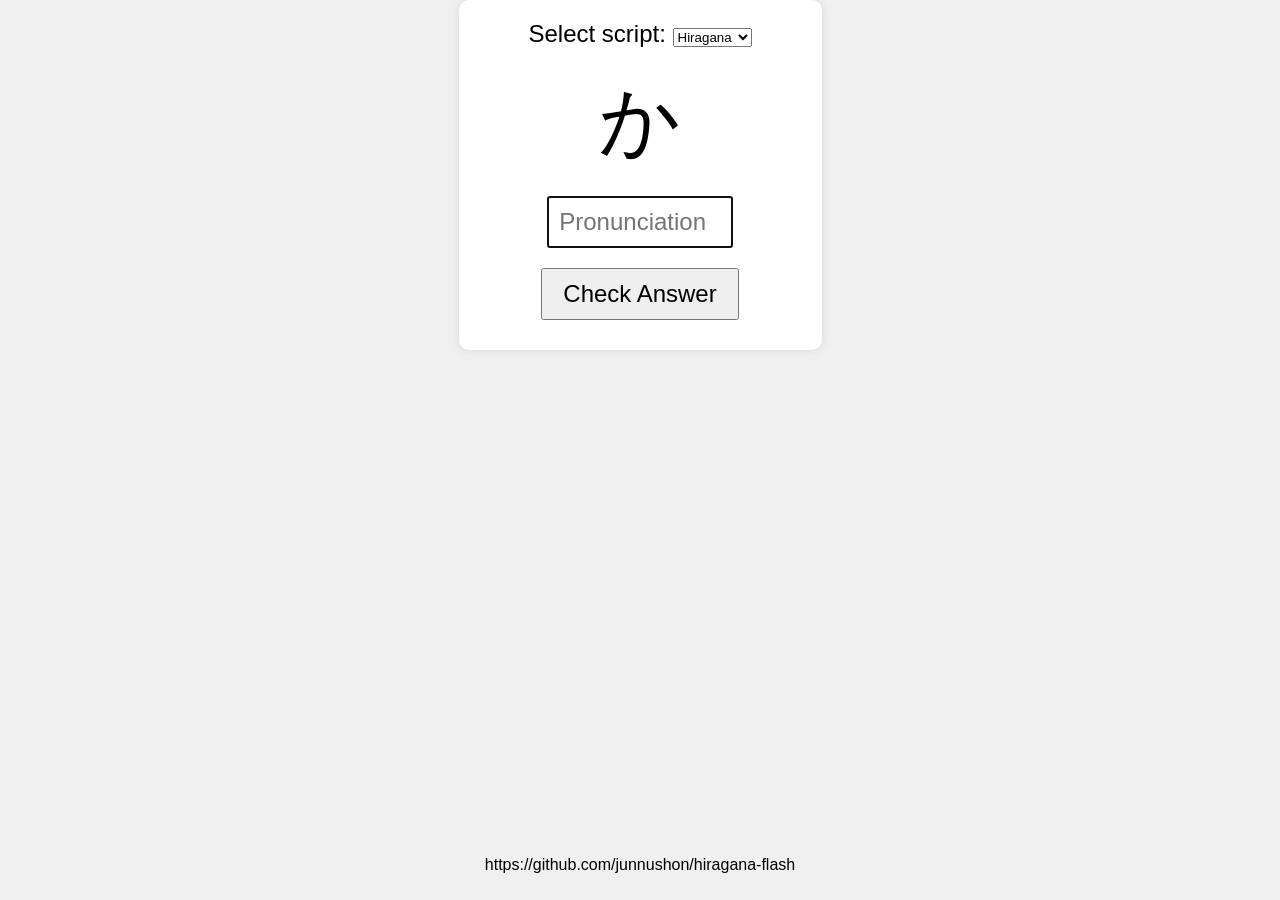
==== index.html @ 6f017093 "add google analytics" ====
<!DOCTYPE html>
<html lang="en">
<head>
    <meta charset="UTF-8">
    <meta name="viewport" content="width=device-width, initial-scale=1.0">
    <title>Japanese Flashcards</title>
    <meta name="description" content="Learn Japanese Hiragana and Katakana with flashcards. 히라가나/카타카나 암기/테스트">
    <link rel="stylesheet" href="styles.css">
</head>
<body>
    <div class="flash-card-container">
        <div id="selection">
            <label for="script-select">Select script:</label>
            <select id="script-select">
                <option value="hiragana">Hiragana</option>
                <option value="katakana">Katakana</option>
            </select>
        </div>
        <div id="flash-card" class="flash-card">
            <!-- Japanese character will be displayed here -->
        </div>
        <div id="answer-container">
            <input type="text" id="answer" placeholder="Pronunciation">
        </div>
        <button id="check-answer">Check Answer</button>
        <div id="result"></div>
        <button id="next-char" style="display: none;">Next</button>
    </div>
    <footer>
        <p><a href="https://github.com/junnushon/hiragana-flash" target="_blank">https://github.com/junnushon/hiragana-flash</a></p>
    </footer>
    <script src="script.js"></script>
    <!-- Google tag (gtag.js) -->
    <script async src="https://www.googletagmanager.com/gtag/js?id=G-B2SBD334RC"></script>
    <script>
    window.dataLayer = window.dataLayer || [];
    function gtag(){dataLayer.push(arguments);}
    gtag('js', new Date());

    gtag('config', 'G-B2SBD334RC');
    </script>
</body>
</html>
---- styles.css ----
body {
    font-family: Arial, sans-serif;
    display: flex;
    justify-content: center;
    align-items: center;
    flex-direction: column;
    height: 100vh;
    margin: 0;
    background-color: #f0f0f0;
}

.flash-card-container {
    text-align: center;
    background-color: white;
    padding: 20px;
    border-radius: 10px;
    box-shadow: 0 0 10px rgba(0, 0, 0, 0.1);
    margin-bottom: 20px;
}

.flash-card {
    font-size: 5rem;
    margin-bottom: 20px;
}

#answer-container {
    margin-bottom: 10px;
}

#answer {
    font-size: 1.5rem;
    padding: 10px;
    width: 50%;
}

button {
    font-size: 1.5rem;
    padding: 10px 20px;
    margin-top: 10px;
}

#result {
    margin-top: 10px;
    font-size: 1.5rem;
}

#selection {
    margin-bottom: 20px;
    font-size: 1.5rem;
}

footer {
    margin-top: auto;
    text-align: center;
    padding: 10px;
    font-size: 1rem;
}

footer a {
    color: #000;
    text-decoration: none;
}

footer a:hover {
    text-decoration: underline;
}

@media (max-width: 768px) {
    body {
        justify-content: flex-start;
        padding-top: 20px;
    }

    .flash-card-container {
        width: 90%;
        margin-top: 20px;
    }
}

@media (min-width: 769px) {
    .flash-card-container {
        margin: 0;
    }
}
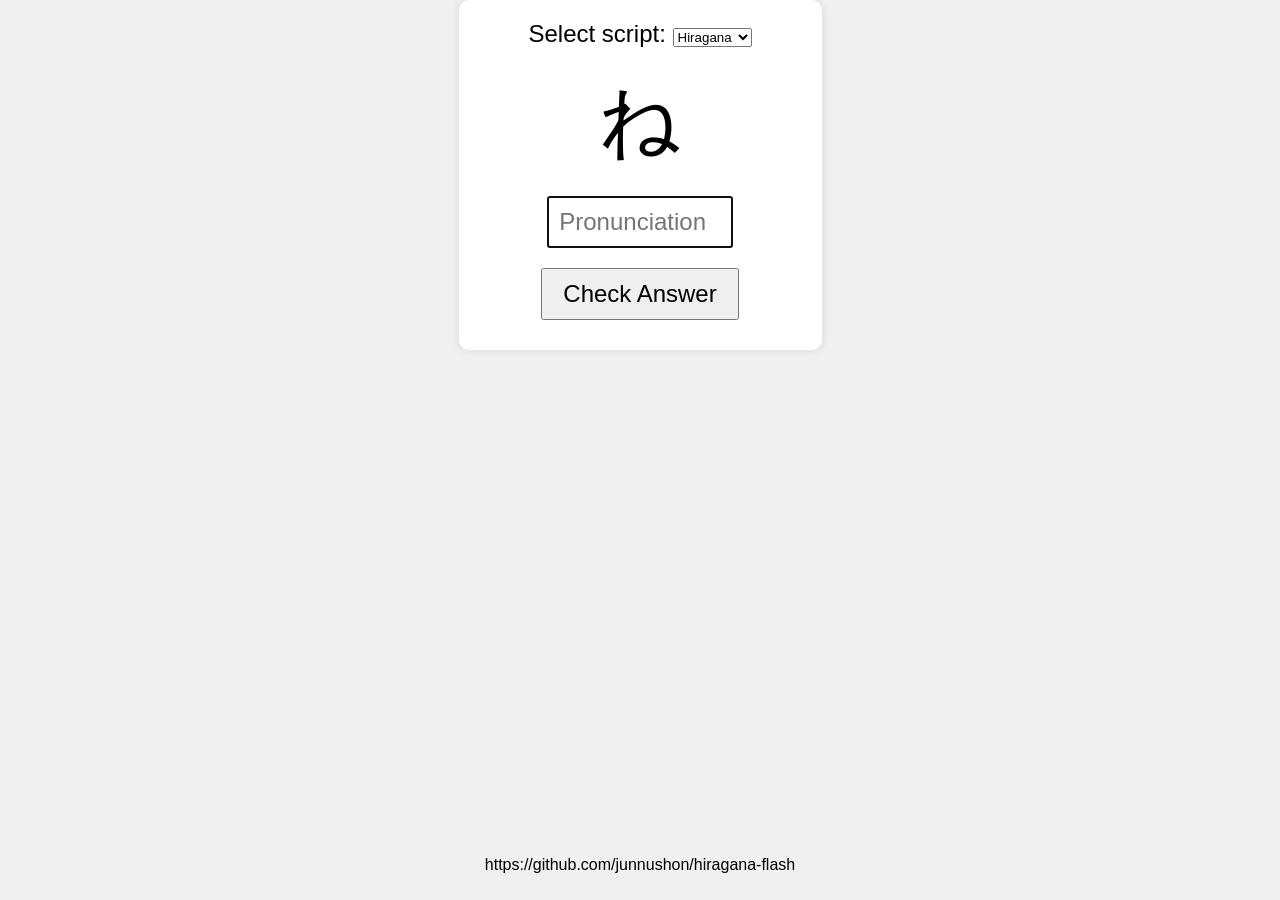
==== commit ed207567: "refac" ====
--- a/index.html
+++ b/index.html
@@ -6,6 +6,15 @@
     <title>Japanese Flashcards</title>
     <meta name="description" content="Learn Japanese Hiragana and Katakana with flashcards. 히라가나/카타카나 암기/테스트">
     <link rel="stylesheet" href="styles.css">
+    <!-- Google tag (gtag.js) -->
+    <script async src="https://www.googletagmanager.com/gtag/js?id=G-B2SBD334RC"></script>
+    <script>
+    window.dataLayer = window.dataLayer || [];
+    function gtag(){dataLayer.push(arguments);}
+    gtag('js', new Date());
+
+    gtag('config', 'G-B2SBD334RC');
+    </script>
 </head>
 <body>
     <div class="flash-card-container">
@@ -30,14 +39,5 @@
         <p><a href="https://github.com/junnushon/hiragana-flash" target="_blank">https://github.com/junnushon/hiragana-flash</a></p>
     </footer>
     <script src="script.js"></script>
-    <!-- Google tag (gtag.js) -->
-    <script async src="https://www.googletagmanager.com/gtag/js?id=G-B2SBD334RC"></script>
-    <script>
-    window.dataLayer = window.dataLayer || [];
-    function gtag(){dataLayer.push(arguments);}
-    gtag('js', new Date());
-
-    gtag('config', 'G-B2SBD334RC');
-    </script>
 </body>
 </html>
--- a/styles.css
+++ b/styles.css
@@ -78,6 +78,11 @@
 }
 
 @media (min-width: 769px) {
+    body {
+        justify-content: center;
+        align-items: center;
+    }
+
     .flash-card-container {
         margin: 0;
     }
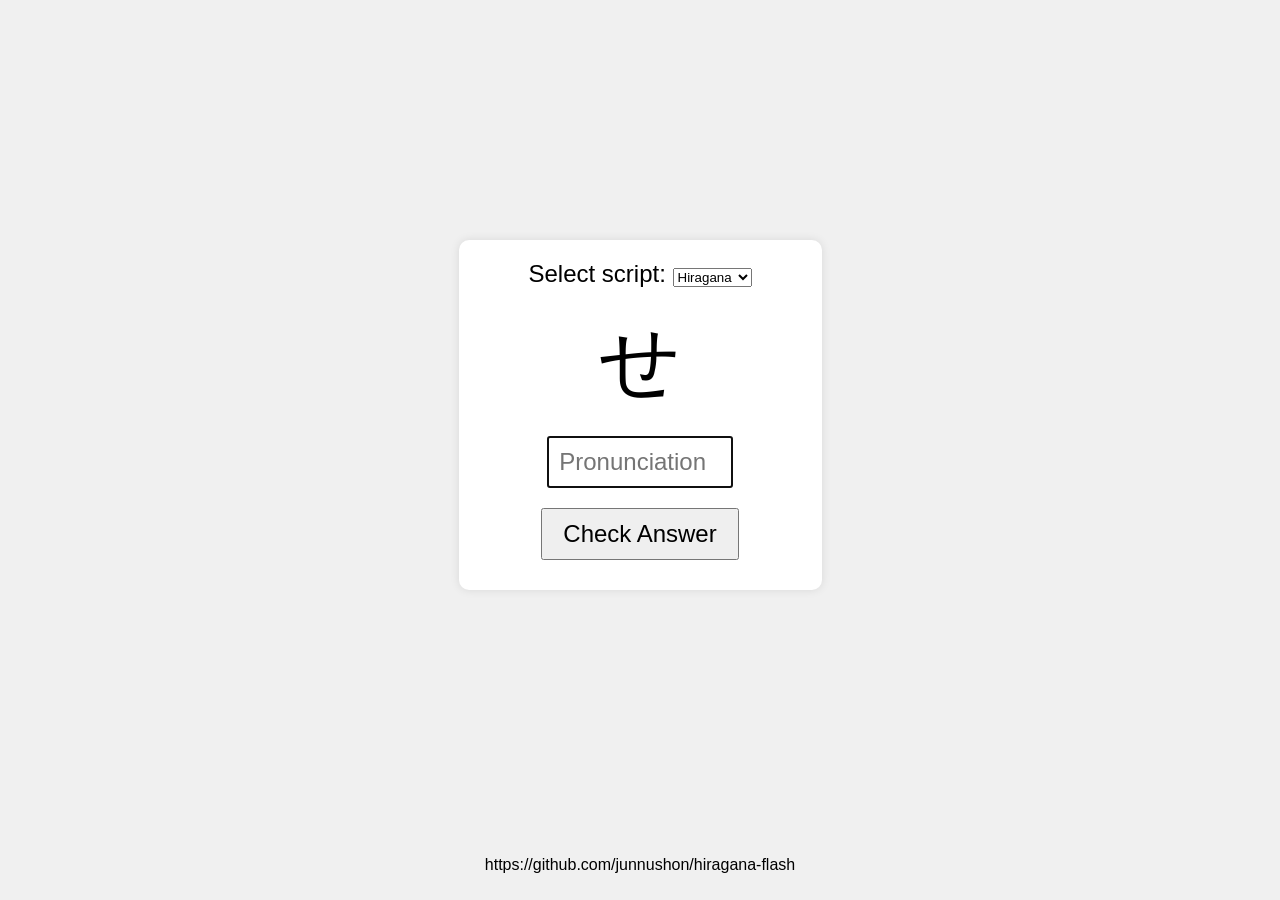
==== commit ac998a3f: "update alignment" ====
--- a/index.html
+++ b/index.html
@@ -17,23 +17,27 @@
     </script>
 </head>
 <body>
-    <div class="flash-card-container">
-        <div id="selection">
-            <label for="script-select">Select script:</label>
-            <select id="script-select">
-                <option value="hiragana">Hiragana</option>
-                <option value="katakana">Katakana</option>
-            </select>
+    <div class="container">
+        <div class="spacer"></div>
+        <div class="flash-card-container">
+            <div id="selection">
+                <label for="script-select">Select script:</label>
+                <select id="script-select">
+                    <option value="hiragana">Hiragana</option>
+                    <option value="katakana">Katakana</option>
+                </select>
+            </div>
+            <div id="flash-card" class="flash-card">
+                <!-- Japanese character will be displayed here -->
+            </div>
+            <div id="answer-container">
+                <input type="text" id="answer" placeholder="Pronunciation">
+            </div>
+            <button id="check-answer">Check Answer</button>
+            <div id="result"></div>
+            <button id="next-char" style="display: none;">Next</button>
         </div>
-        <div id="flash-card" class="flash-card">
-            <!-- Japanese character will be displayed here -->
-        </div>
-        <div id="answer-container">
-            <input type="text" id="answer" placeholder="Pronunciation">
-        </div>
-        <button id="check-answer">Check Answer</button>
-        <div id="result"></div>
-        <button id="next-char" style="display: none;">Next</button>
+        <div class="spacer"></div>
     </div>
     <footer>
         <p><a href="https://github.com/junnushon/hiragana-flash" target="_blank">https://github.com/junnushon/hiragana-flash</a></p>
--- a/styles.css
+++ b/styles.css
@@ -7,6 +7,19 @@
     height: 100vh;
     margin: 0;
     background-color: #f0f0f0;
+}
+
+.container {
+    display: flex;
+    flex-direction: column;
+    justify-content: center;
+    align-items: center;
+    height: 100%;
+    width: 100%;
+}
+
+.spacer {
+    flex-grow: 1;
 }
 
 .flash-card-container {
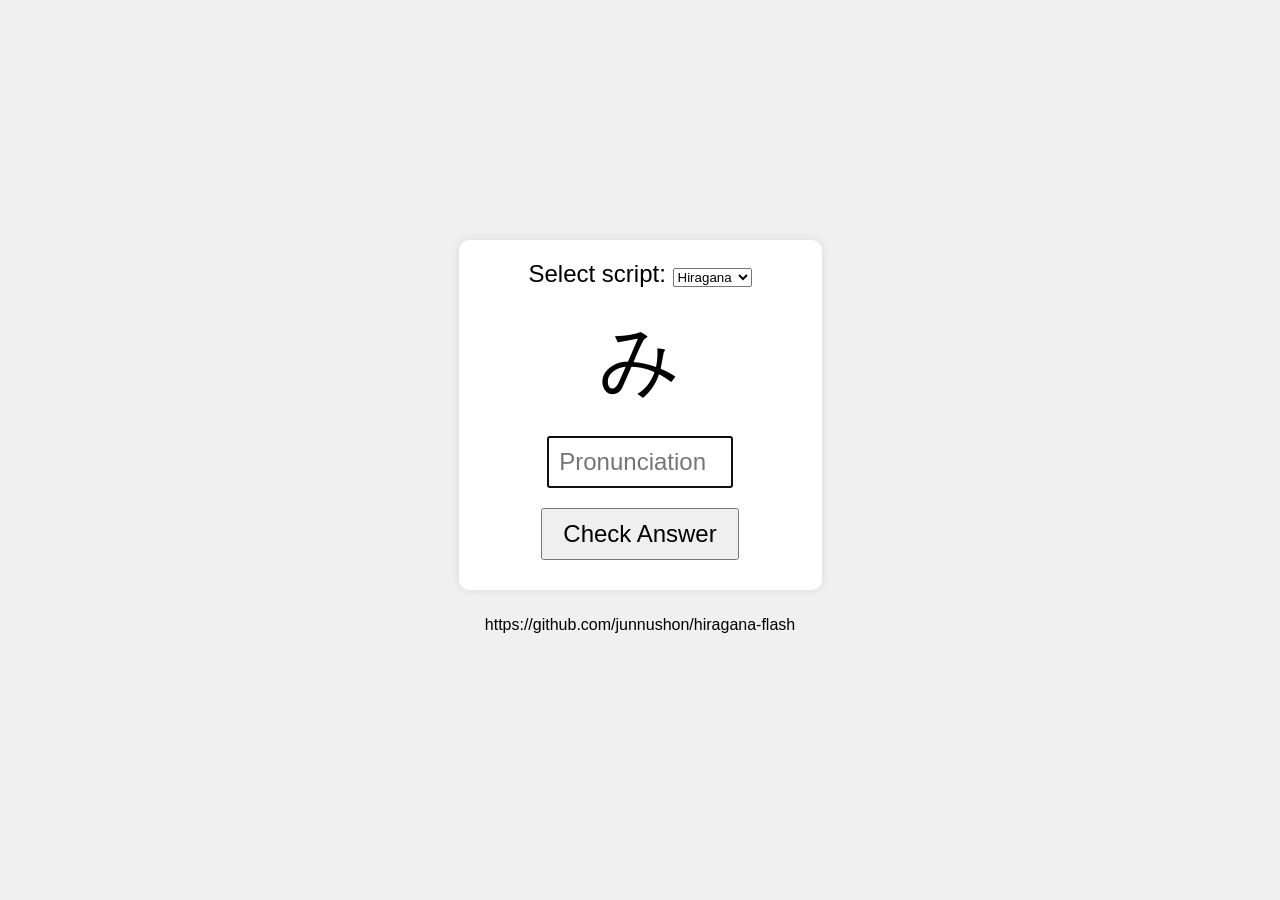
==== commit 478d54aa: "update alignment" ====
--- a/index.html
+++ b/index.html
@@ -37,11 +37,11 @@
             <div id="result"></div>
             <button id="next-char" style="display: none;">Next</button>
         </div>
+        <footer>
+            <p><a href="https://github.com/junnushon/hiragana-flash" target="_blank">https://github.com/junnushon/hiragana-flash</a></p>
+        </footer>
         <div class="spacer"></div>
     </div>
-    <footer>
-        <p><a href="https://github.com/junnushon/hiragana-flash" target="_blank">https://github.com/junnushon/hiragana-flash</a></p>
-    </footer>
     <script src="script.js"></script>
 </body>
 </html>
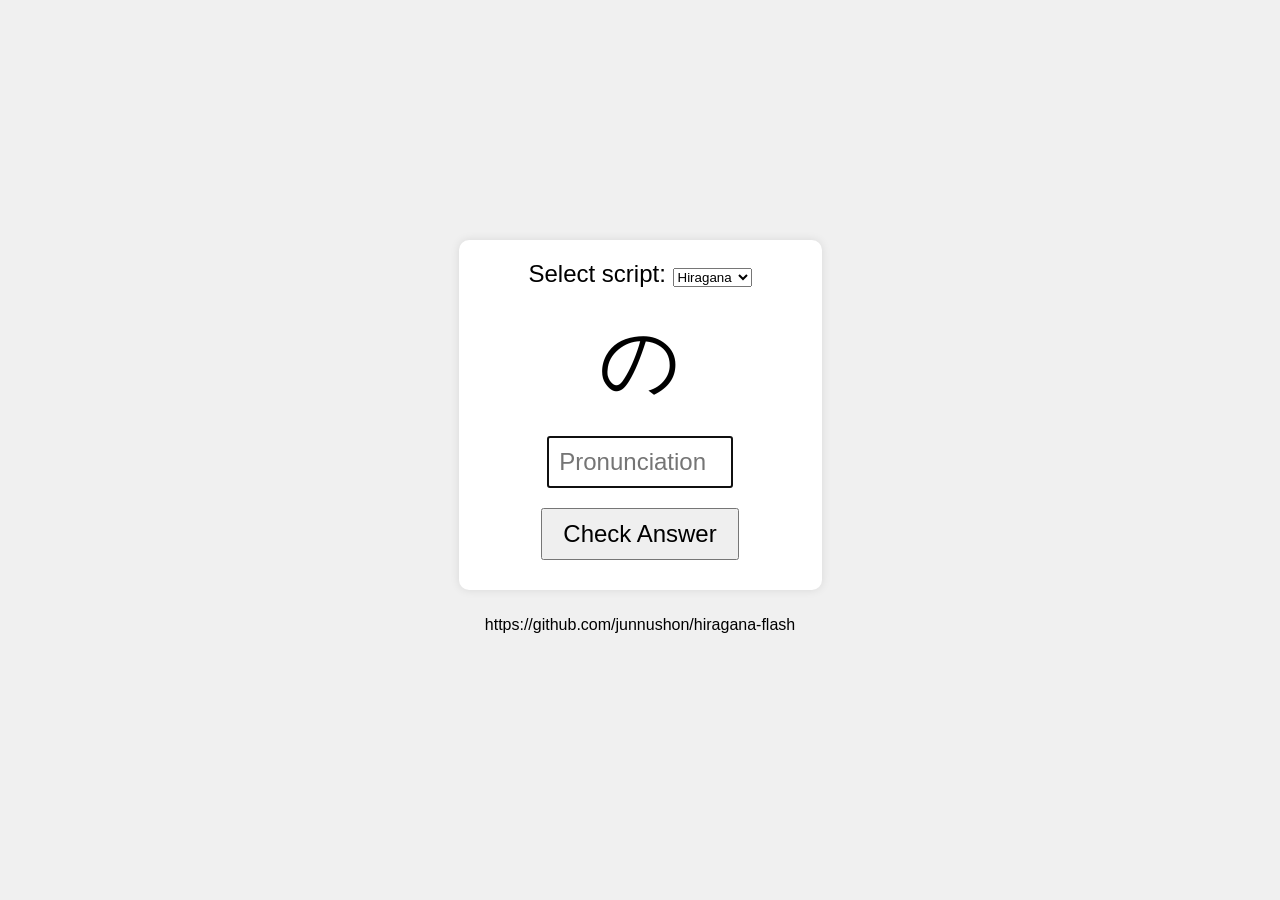
==== commit 159af977: "update alignment" ====
--- a/index.html
+++ b/index.html
@@ -18,7 +18,7 @@
 </head>
 <body>
     <div class="container">
-        <div class="spacer"></div>
+        <div class="spacer top-spacer"></div>
         <div class="flash-card-container">
             <div id="selection">
                 <label for="script-select">Select script:</label>
--- a/styles.css
+++ b/styles.css
@@ -79,6 +79,10 @@
 }
 
 @media (max-width: 768px) {
+    .top-spacer {
+        display: none;
+    }
+
     body {
         justify-content: flex-start;
         padding-top: 20px;
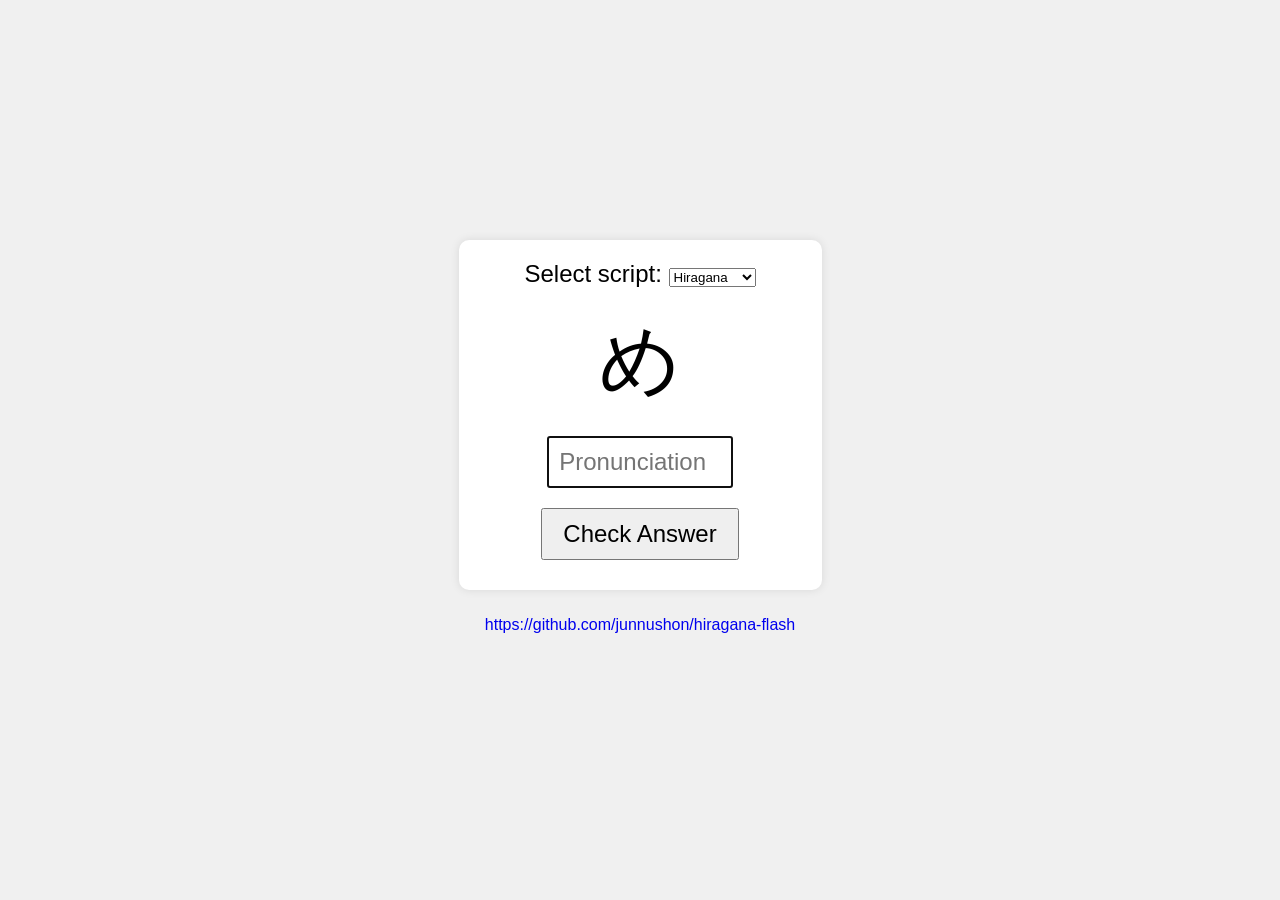
==== commit 014530d2: "update hiragana/katakana" ====
--- a/index.html
+++ b/index.html
@@ -25,6 +25,8 @@
                 <select id="script-select">
                     <option value="hiragana">Hiragana</option>
                     <option value="katakana">Katakana</option>
+                    <option value="hiragana+">Hiragana+</option>
+                    <option value="katakana+">Katakana+</option>
                 </select>
             </div>
             <div id="flash-card" class="flash-card">
--- a/styles.css
+++ b/styles.css
@@ -63,14 +63,12 @@
 }
 
 footer {
-    margin-top: auto;
     text-align: center;
     padding: 10px;
     font-size: 1rem;
 }
 
 footer a {
-    color: #000;
     text-decoration: none;
 }
 
@@ -83,14 +81,17 @@
         display: none;
     }
 
+    .container {
+        justify-content: flex-start;
+    }
+
     body {
-        justify-content: flex-start;
-        padding-top: 20px;
+        padding-top: 0;
     }
 
     .flash-card-container {
         width: 90%;
-        margin-top: 20px;
+        margin-top: 0;
     }
 }
 
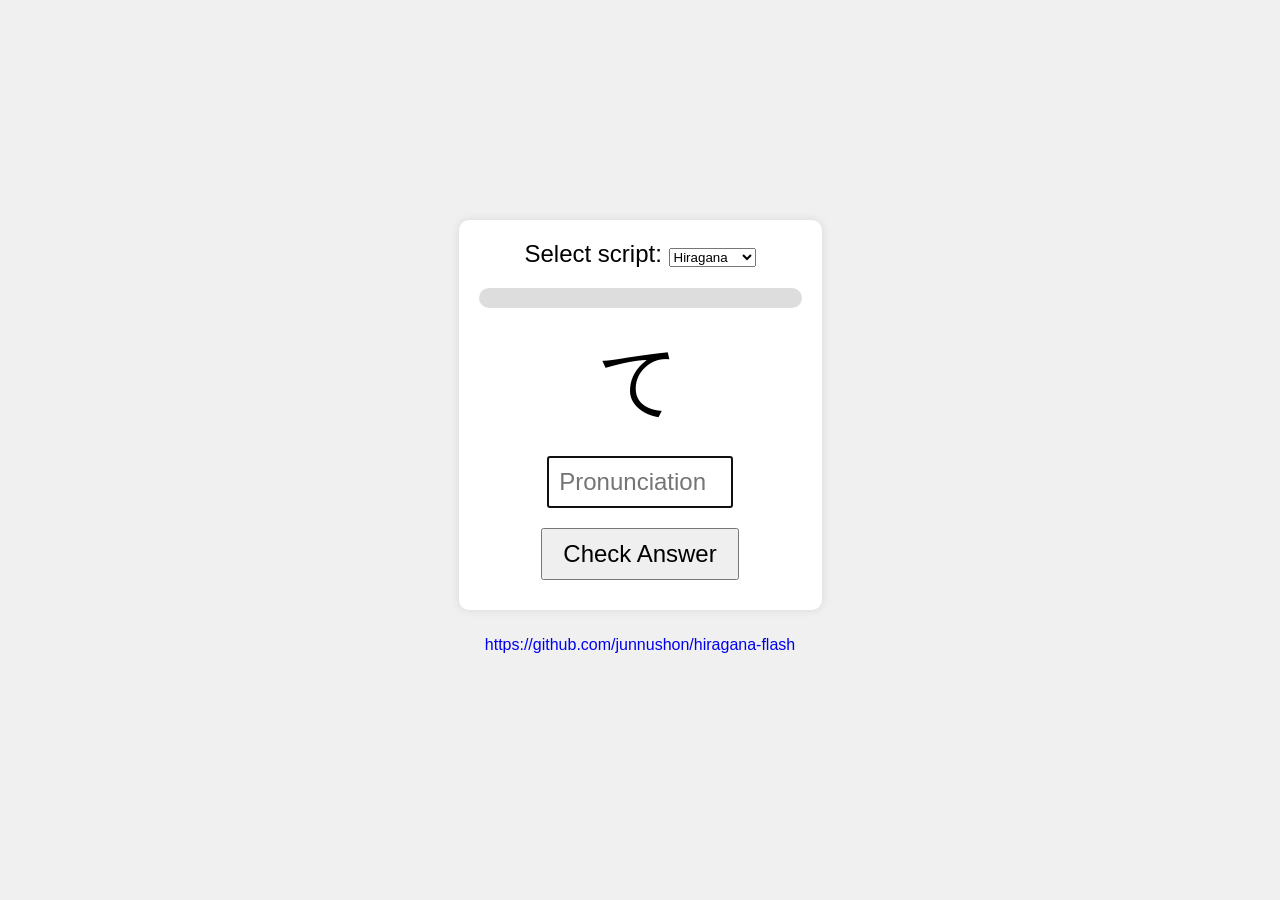
==== commit 1a9c8d69: "add progressbar" ====
--- a/index.html
+++ b/index.html
@@ -29,6 +29,11 @@
                     <option value="katakana+">Katakana+</option>
                 </select>
             </div>
+            <div id="progress-bar-container">
+                <div id="progress-bar"></div>
+                <div id="progress-bar-correct"></div>
+                <div id="progress-bar-incorrect"></div>
+            </div>
             <div id="flash-card" class="flash-card">
                 <!-- Japanese character will be displayed here -->
             </div>
--- a/styles.css
+++ b/styles.css
@@ -7,6 +7,39 @@
     height: 100vh;
     margin: 0;
     background-color: #f0f0f0;
+}
+
+#progress-bar-container {
+    width: 100%;
+    height: 20px;
+    background-color: #ddd;
+    border-radius: 10px;
+    margin-bottom: 20px;
+    position: relative;
+    overflow: hidden;
+}
+
+#progress-bar {
+    height: 100%;
+    background-color: #ddd;
+    position: absolute;
+    top: 0;
+    width: 100%;
+}
+
+#progress-bar-correct,
+#progress-bar-incorrect {
+    height: 100%;
+    position: absolute;
+    top: 0;
+}
+
+#progress-bar-correct {
+    background-color: green;
+}
+
+#progress-bar-incorrect {
+    background-color: red;
 }
 
 .container {
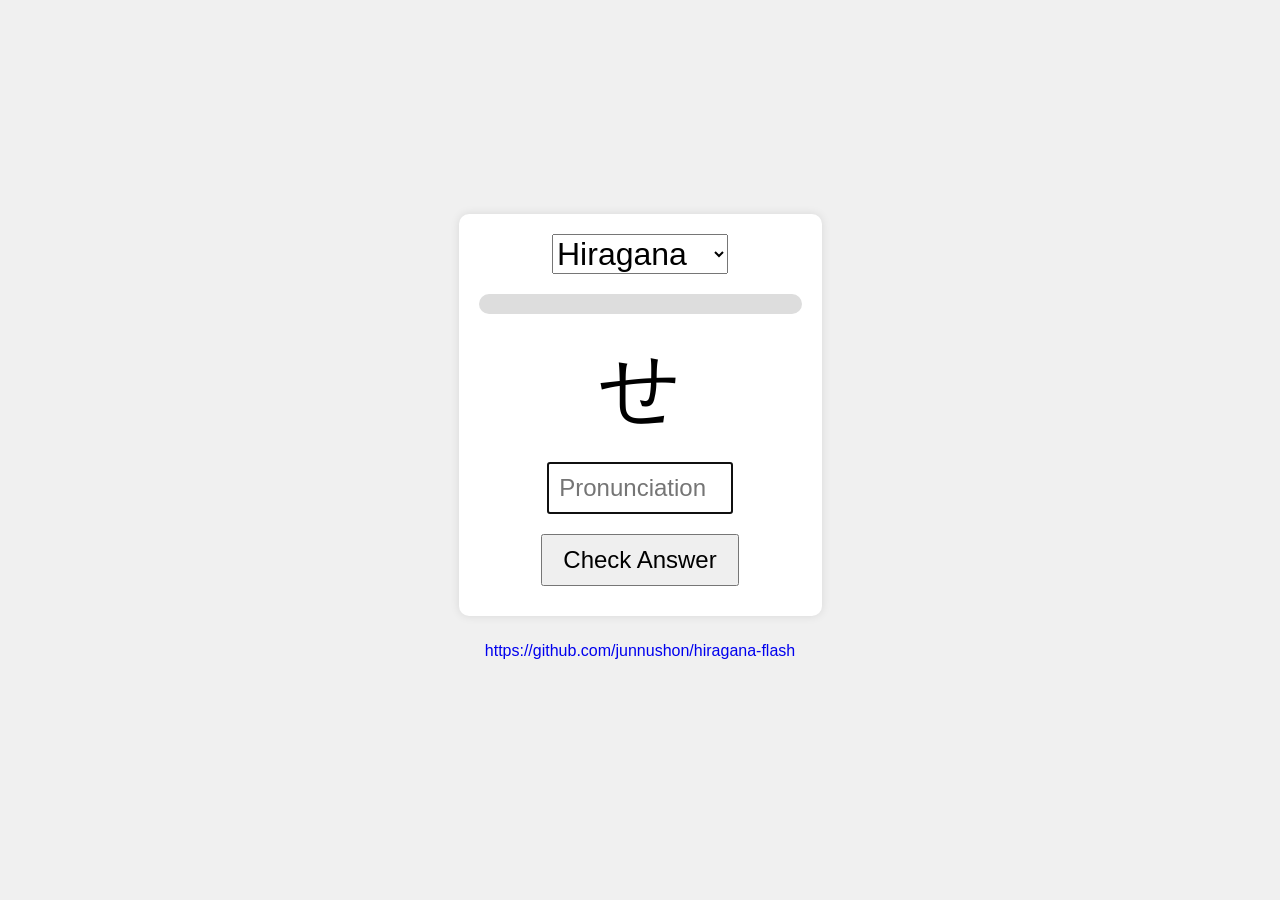
==== commit d761b601: "update css" ====
--- a/index.html
+++ b/index.html
@@ -21,7 +21,7 @@
         <div class="spacer top-spacer"></div>
         <div class="flash-card-container">
             <div id="selection">
-                <label for="script-select">Select script:</label>
+                <!-- <label for="script-select">Select script:</label> -->
                 <select id="script-select">
                     <option value="hiragana">Hiragana</option>
                     <option value="katakana">Katakana</option>
--- a/styles.css
+++ b/styles.css
@@ -7,6 +7,10 @@
     height: 100vh;
     margin: 0;
     background-color: #f0f0f0;
+}
+
+select {
+    font-size: 2rem;
 }
 
 #progress-bar-container {
